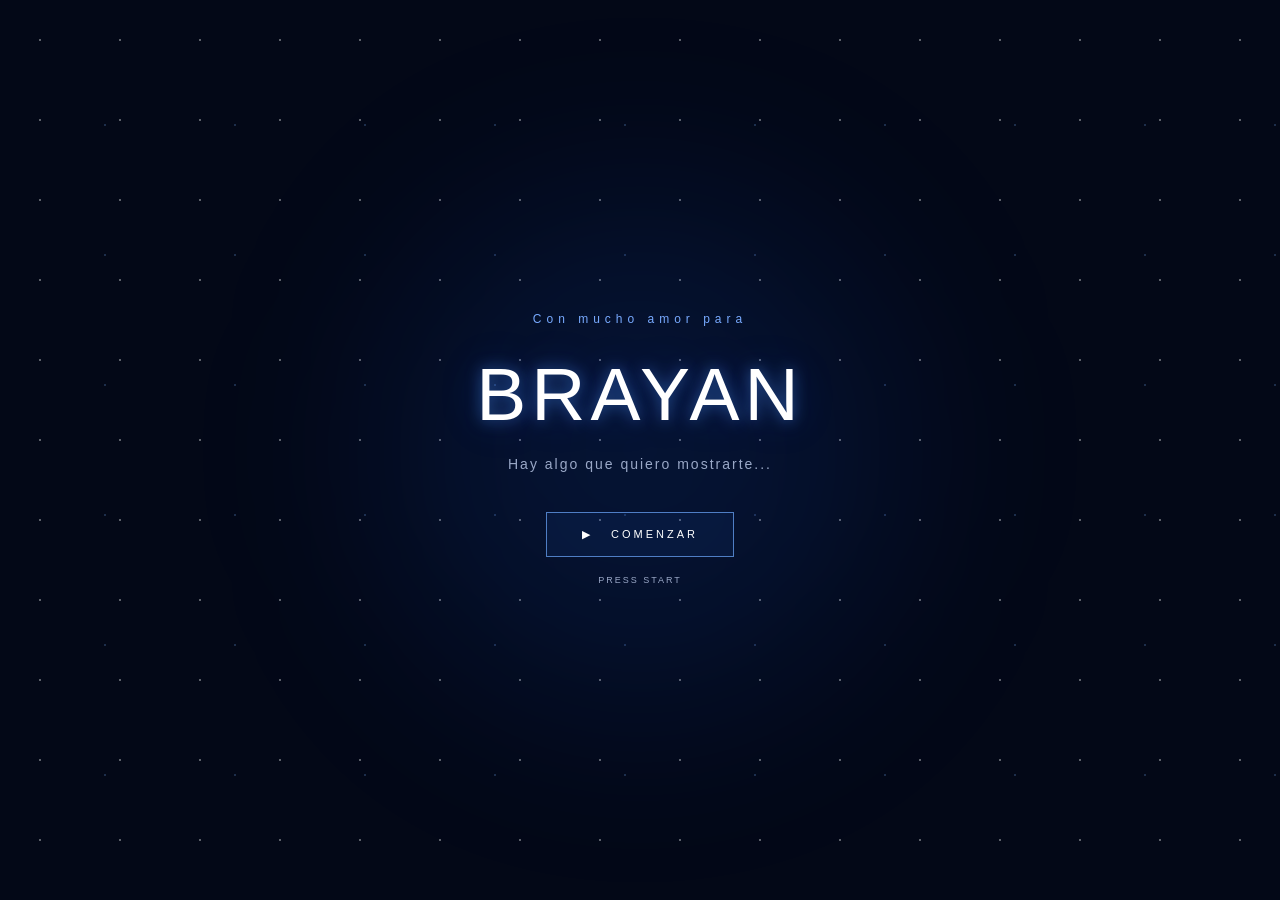
==== index.html @ 2495d336 "Update index.html" ====
<!DOCTYPE html>
<html lang="es">

<head>

    <meta charset="UTF-8">

    <meta
        name="viewport"
        content="width=device-width, initial-scale=1.0"
    >

    <title>Para ti 💙</title>

    <link
        rel="stylesheet"
        href="style.css"
    >

</head>

<body>

    <div class="stars"></div>

    <div class="glow"></div>


    <!-- =========================
         PORTADA
    ========================== -->

    <section
        class="screen"
        id="welcomeScreen"
    >

        <div class="content">

            <div class="date">
                Con mucho amor para 
            </div>

            <h1>
                BRAYAN
            </h1>

            <p class="subtitle">
                Hay algo que quiero mostrarte...
            </p>

            <button
                class="button"
                onclick="startGame()"
            >
                ▶ &nbsp; COMENZAR
            </button>

            <p
                class="subtitle"
                style="
                    margin-top:15px;
                    font-size:9px;
                "
            >
                PRESS START
            </p>

        </div>

    </section>


    <!-- =========================
         CARGANDO
    ========================== -->

    <section
        class="screen hidden"
        id="loadingScreen"
    >

        <div class="content">

            <div class="date">
                03 · 10 · 2026
            </div>

            <p class="subtitle">
                CARGANDO MEMORIA...
            </p>

            <div
                style="
                    width:280px;
                    height:3px;
                    background:#162039;
                    margin:25px auto;
                "
            >

                <div
                    id="progress"
                    style="
                        width:0%;
                        height:100%;
                        background:#6fa8ff;
                        transition:width 2.5s;
                    "
                ></div>

            </div>

            <p
                class="subtitle"
                id="percentage"
            >
                0%
            </p>

        </div>

    </section>


    <!-- =========================
         MENU PRINCIPAL
    ========================== -->

    <section
        class="screen hidden"
        id="menuScreen"
    >

        <div class="content">

            <div class="date">
                ARCHIVO DE NUESTRA HISTORIA
            </div>

            <h2>
                SELECCIONA UNA MEMORIA
            </h2>

            <div class="menu-box">

                <div class="menu-title">
                    MEMORY FILE · 001
                </div>


                <!-- LEVEL 01 -->

                <div
                    class="level unlocked"
                    onclick="openLevel1()"
                >

                    <span class="level-number">
                        ✓ LEVEL 01
                    </span>

                    NUESTRA HISTORIA

                </div>


                <!-- LEVEL 02 -->

                <div
                    class="level unlocked"
                    onclick="openLevel2()"
                >

                    <span class="level-number">
                        ✓ LEVEL 02
                    </span>

                    SOBRE TI

                </div>


                <!-- LEVEL 03 -->

                <div
                    class="level unlocked"
                    onclick="openLevel3()"
                >

                    <span class="level-number">
                        ✓ LEVEL 03
                    </span>

                    NUESTROS RECUERDOS

                </div>


                <!-- LEVEL 04 -->

                <div
                    class="level unlocked"
                    onclick="openLevel4()"
                >

                    <span class="level-number">
                        ✓ LEVEL 04
                    </span>

                    UNA CARTA PARA TI

                </div>


                <!-- LEVEL 05 -->

                <div
                    class="level unlocked"
                    id="level5Button"
                    onclick="openLevel5()"
                >

                    <span class="level-number">
                        🔓 LEVEL 05
                    </span>

                    EASTER EGG

                </div>

            </div>

        </div>

    </section>


    <!-- =========================
         LEVEL CONTENT
    ========================== -->

    <section
        class="screen hidden"
        id="level1"
    >

        <div class="content">

            <div id="memoryContent"></div>

        </div>

    </section>


    <script src="script.js"></script>

</body>

</html>
---- style.css ----
* {
    margin: 0;
    padding: 0;
    box-sizing: border-box;
}

body {
    min-height: 100vh;
    background: #030817;
    color: white;
    font-family: Arial, sans-serif;
    overflow-x: hidden;
}


/* ESTRELLAS */

.stars {
    position: fixed;
    inset: 0;

    background-image:
        radial-gradient(
            circle,
            rgba(255,255,255,0.8) 1px,
            transparent 1px
        ),
        radial-gradient(
            circle,
            rgba(120,180,255,0.5) 1px,
            transparent 1px
        );

    background-size:
        80px 80px,
        130px 130px;

    background-position:
        0 0,
        40px 60px;

    animation:
        starsMove 25s linear infinite;

    opacity: .45;

    z-index: -2;
}

@keyframes starsMove {

    from {
        transform: translateY(0);
    }

    to {
        transform: translateY(80px);
    }

}


/* BRILLO */

.glow {

    position: fixed;

    width: 500px;
    height: 500px;

    border-radius: 50%;

    background:
        rgba(30,100,255,.12);

    filter: blur(100px);

    top: 50%;
    left: 50%;

    transform:
        translate(-50%,-50%);

    z-index: -1;

}


/* PANTALLAS */

.screen {

    min-height: 100vh;

    width: 100%;

    display: flex;

    justify-content: center;

    align-items: center;

    text-align: center;

    padding: 30px 20px;

}


.content {

    width: 100%;

    max-width: 750px;

    animation:
        fadeIn .8s ease;

}


@keyframes fadeIn {

    from {

        opacity: 0;

        transform:
            translateY(20px);

    }

    to {

        opacity: 1;

        transform:
            translateY(0);

    }

}


.hidden {

    display: none !important;

}


/* TEXTOS */

.date {

    font-size: 12px;

    letter-spacing: 5px;

    color: #78aaff;

    margin-bottom: 25px;

}


h1 {

    font-size:
        clamp(40px,9vw,75px);

    font-weight: 300;

    letter-spacing: 5px;

    margin-bottom: 15px;

    text-shadow:

        0 0 15px
        rgba(80,150,255,.5),

        0 0 40px
        rgba(40,100,255,.25);

}


h2 {

    font-size: 28px;

    font-weight: 400;

    letter-spacing: 3px;

    margin-bottom: 15px;

}


.subtitle {

    color: #9aa8c7;

    font-size: 14px;

    letter-spacing: 2px;

    line-height: 1.8;

}


/* BOTONES */

button {

    font-family: inherit;

}


.button {

    display: inline-block;

    padding: 15px 35px;

    margin-top: 35px;

    border:
        1px solid
        rgba(110,170,255,.7);

    background:
        rgba(30,80,160,.12);

    color: white;

    font-size: 11px;

    letter-spacing: 3px;

    cursor: pointer;

    transition: .3s;

}


.button:hover {

    background:
        rgba(50,120,255,.25);

    border-color:
        #8dbbff;

    box-shadow:
        0 0 25px
        rgba(70,140,255,.4);

    transform:
        scale(1.03);

}


/* MENU */

.menu-box {

    max-width: 600px;

    margin: 30px auto;

    border:
        1px solid
        rgba(100,150,220,.25);

    background:
        rgba(5,15,35,.65);

    padding: 25px;

    text-align: left;

}


.menu-title {

    color: #78aaff;

    font-size: 11px;

    letter-spacing: 4px;

    margin-bottom: 25px;

    text-align: center;

}


.level {

    padding: 18px;

    margin-bottom: 10px;

    border:
        1px solid
        rgba(100,150,220,.15);

    color: #dce6fa;

    letter-spacing: 1px;

}


.level.unlocked {

    cursor: pointer;

    transition: .3s;

}


.level.unlocked:hover {

    border-color:
        #78aaff;

    background:
        rgba(40,100,200,.12);

    transform:
        translateX(5px);

}


.locked {

    color:
        #46536d;

}


.level-number {

    color:
        #78aaff;

    font-size: 10px;

    letter-spacing: 2px;

    display: block;

    margin-bottom: 6px;

}


/* MEMORIAS */

.memory-number {

    font-size: 10px;

    color:
        #566d99;

    letter-spacing: 4px;

    margin-bottom: 20px;

}


.memory-date {

    color:
        #78aaff;

    font-size: 11px;

    letter-spacing: 4px;

    margin-bottom: 20px;

}


.memory-title {

    font-size:
        clamp(30px,7vw,52px);

    font-weight: 300;

    letter-spacing: 4px;

    margin-bottom: 25px;

}


.memory-text {

    max-width: 560px;

    margin: auto;

    color:
        #aebbd3;

    line-height: 2;

    font-size: 15px;

}


.memory-highlight {

    color: white;

    font-size: 22px;

    line-height: 1.6;

    margin: 25px auto;

    max-width: 500px;

}


.memory-icon {

    font-size: 50px;

    margin-bottom: 20px;

}


/* VIDEOS */

.memory-video {

    width: 100%;

    max-width: 560px;

    max-height: 500px;

    display: block;

    margin: 30px auto;

    border:
        1px solid
        rgba(100,150,220,.35);

    box-shadow:
        0 0 30px
        rgba(30,100,255,.12);

    background: #000;

}


/* CONTADOR */

.days {

    display: flex;

    justify-content: center;

    gap: 8px;

    flex-wrap: wrap;

    margin: 30px auto;

    max-width: 500px;

}


.day {

    width: 42px;

    height: 42px;

    display: flex;

    align-items: center;

    justify-content: center;

    border:
        1px solid
        #243450;

    color:
        #46536d;

    font-size: 10px;

}


.day.active {

    border-color:
        #78aaff;

    color:
        #9bc4ff;

    box-shadow:
        0 0 12px
        rgba(80,150,255,.25);

}


/* FINAL */

.complete {

    font-size: 12px;

    letter-spacing: 4px;

    color:
        #78aaff;

    margin-bottom: 30px;

}


.big-heart {

    font-size: 55px;

    margin: 25px;

    text-shadow:
        0 0 25px
        rgba(100,160,255,.5);

}


/* INTERFAZ */

.player {

    position: fixed;

    bottom: 20px;

    left: 25px;

    font-size: 9px;

    letter-spacing: 2px;

    color:
        #46536d;

}


.status {

    position: fixed;

    bottom: 20px;

    right: 25px;

    font-size: 9px;

    letter-spacing: 2px;

    color:
        #46536d;

}


/* CELULAR */

@media(max-width:600px) {

    .menu-box {

        padding: 15px;

    }


    .memory-text {

        font-size: 14px;

    }


    .player,
    .status {

        font-size: 7px;

    }


    .memory-video {

        max-height: 420px;

    }

}


/* FOTOS DEL LEVEL 03 */

.memory-photo {
    display: block;
    width: 100%;
    max-width: 500px;
    height: auto;
    margin: 25px auto;
    border-radius: 8px;
    object-fit: contain;
}
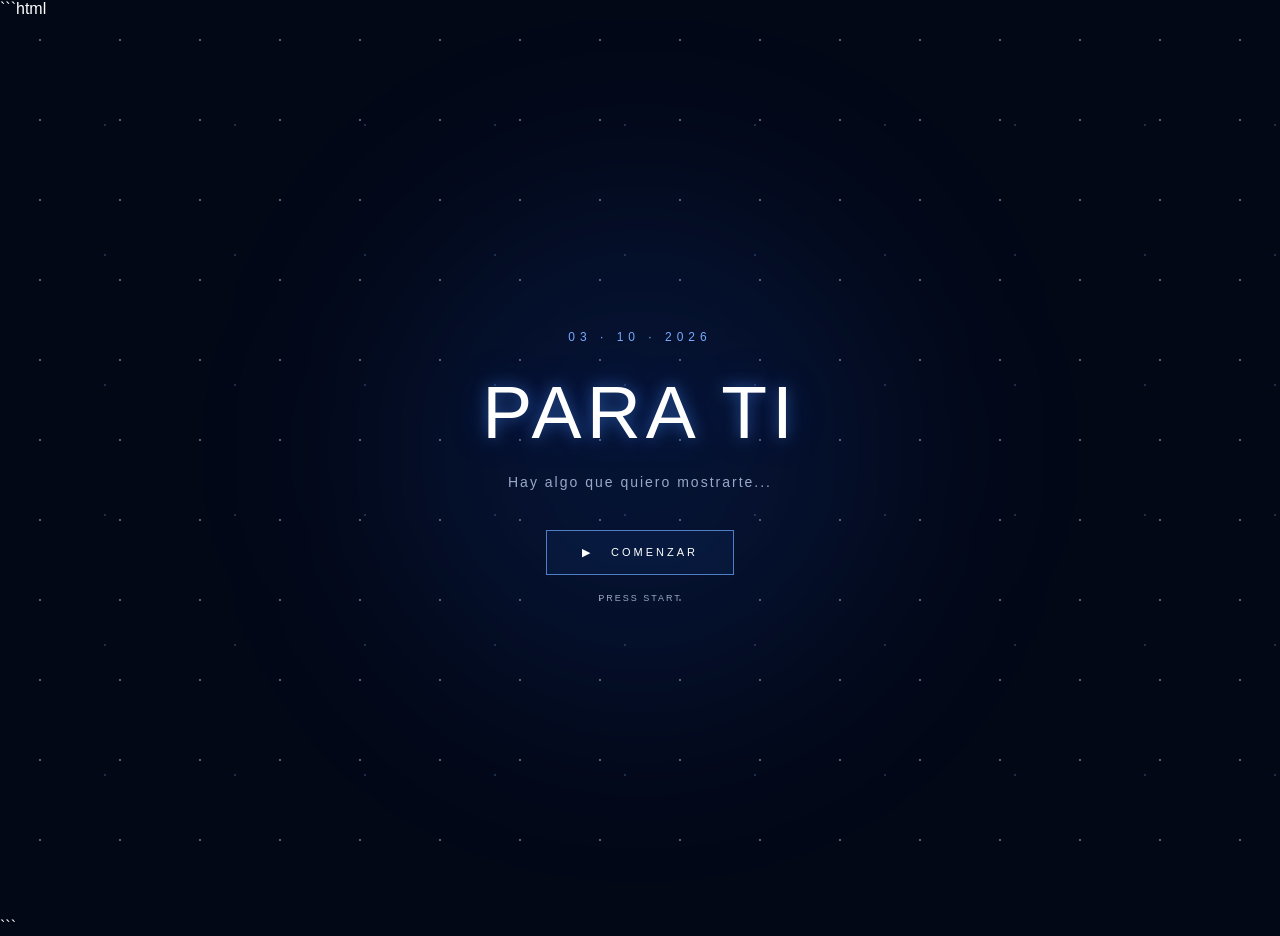
==== commit 72d77b08: "Update index.html" ====
--- a/index.html
+++ b/index.html
@@ -1,3 +1,4 @@
+```html
 <!DOCTYPE html>
 <html lang="es">
 
@@ -13,12 +14,19 @@
     <title>Para ti 💙</title>
 
     <link
+        rel="icon"
+        type="image/png"
+        href="media/corazon%20azul.png"
+    >
+
+    <link
         rel="stylesheet"
         href="style.css"
     >
 
 </head>
 
+
 <body>
 
     <div class="stars"></div>
@@ -38,16 +46,19 @@
         <div class="content">
 
             <div class="date">
-                Con mucho amor para 
-            </div>
+                03 · 10 · 2026
+            </div>
+
 
             <h1>
-                BRAYAN
+                PARA TI
             </h1>
+
 
             <p class="subtitle">
                 Hay algo que quiero mostrarte...
             </p>
+
 
             <button
                 class="button"
@@ -55,6 +66,7 @@
             >
                 ▶ &nbsp; COMENZAR
             </button>
+
 
             <p
                 class="subtitle"
@@ -71,6 +83,7 @@
     </section>
 
 
+
     <!-- =========================
          CARGANDO
     ========================== -->
@@ -86,9 +99,11 @@
                 03 · 10 · 2026
             </div>
 
+
             <p class="subtitle">
                 CARGANDO MEMORIA...
             </p>
+
 
             <div
                 style="
@@ -111,6 +126,7 @@
 
             </div>
 
+
             <p
                 class="subtitle"
                 id="percentage"
@@ -123,6 +139,7 @@
     </section>
 
 
+
     <!-- =========================
          MENU PRINCIPAL
     ========================== -->
@@ -137,11 +154,13 @@
             <div class="date">
                 ARCHIVO DE NUESTRA HISTORIA
             </div>
+
 
             <h2>
                 SELECCIONA UNA MEMORIA
             </h2>
 
+
             <div class="menu-box">
 
                 <div class="menu-title">
@@ -217,8 +236,8 @@
 
                 <div
                     class="level unlocked"
+                    onclick="openLevel5()"
                     id="level5Button"
-                    onclick="openLevel5()"
                 >
 
                     <span class="level-number">
@@ -236,8 +255,9 @@
     </section>
 
 
-    <!-- =========================
-         LEVEL CONTENT
+
+    <!-- =========================
+         CONTENIDO DE LEVELS
     ========================== -->
 
     <section
@@ -254,8 +274,14 @@
     </section>
 
 
+
+    <!-- =========================
+         SCRIPT
+    ========================== -->
+
     <script src="script.js"></script>
 
 </body>
 
 </html>
+```
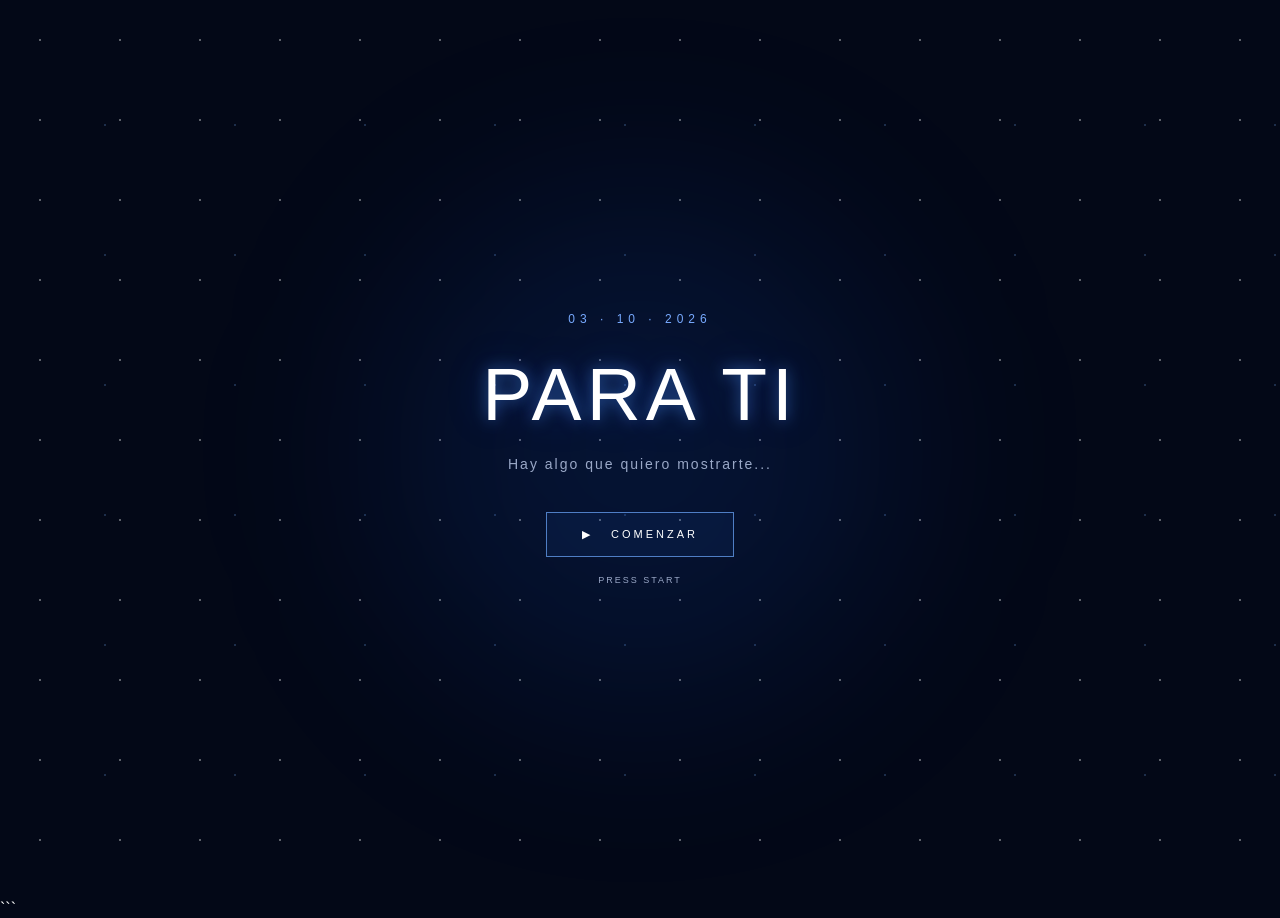
==== commit c9b9957e: "Update index.html" ====
--- a/index.html
+++ b/index.html
@@ -1,4 +1,3 @@
-```html
 <!DOCTYPE html>
 <html lang="es">
 
@@ -16,7 +15,7 @@
     <link
         rel="icon"
         type="image/png"
-        href="media/corazon%20azul.png"
+        href="./media/corazon.png"
     >
 
     <link
@@ -94,11 +93,6 @@
     >
 
         <div class="content">
-
-            <div class="date">
-                03 · 10 · 2026
-            </div>
-
 
             <p class="subtitle">
                 CARGANDO MEMORIA...
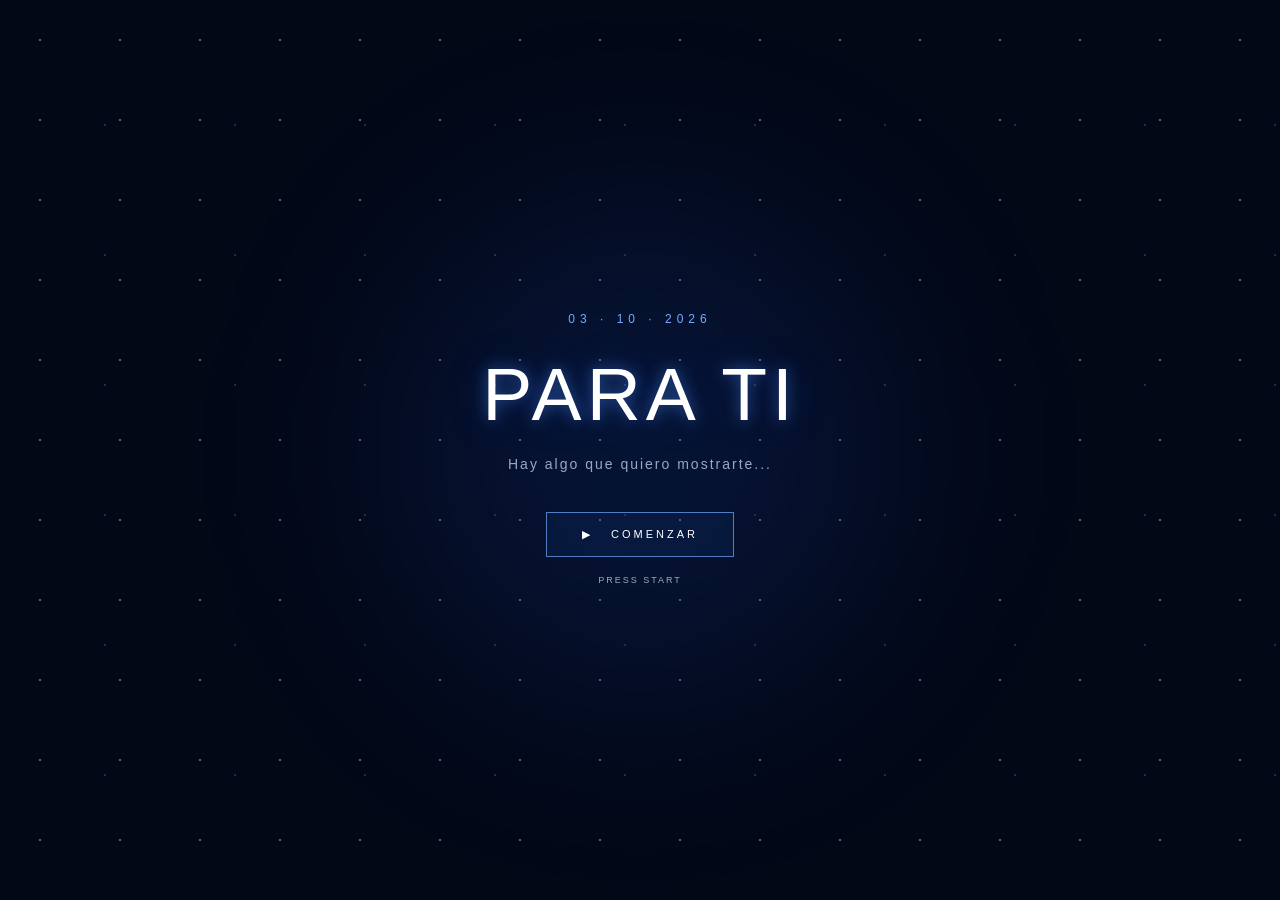
==== commit 63d17d36: "Update index.html" ====
--- a/index.html
+++ b/index.html
@@ -278,4 +278,3 @@
 </body>
 
 </html>
-```
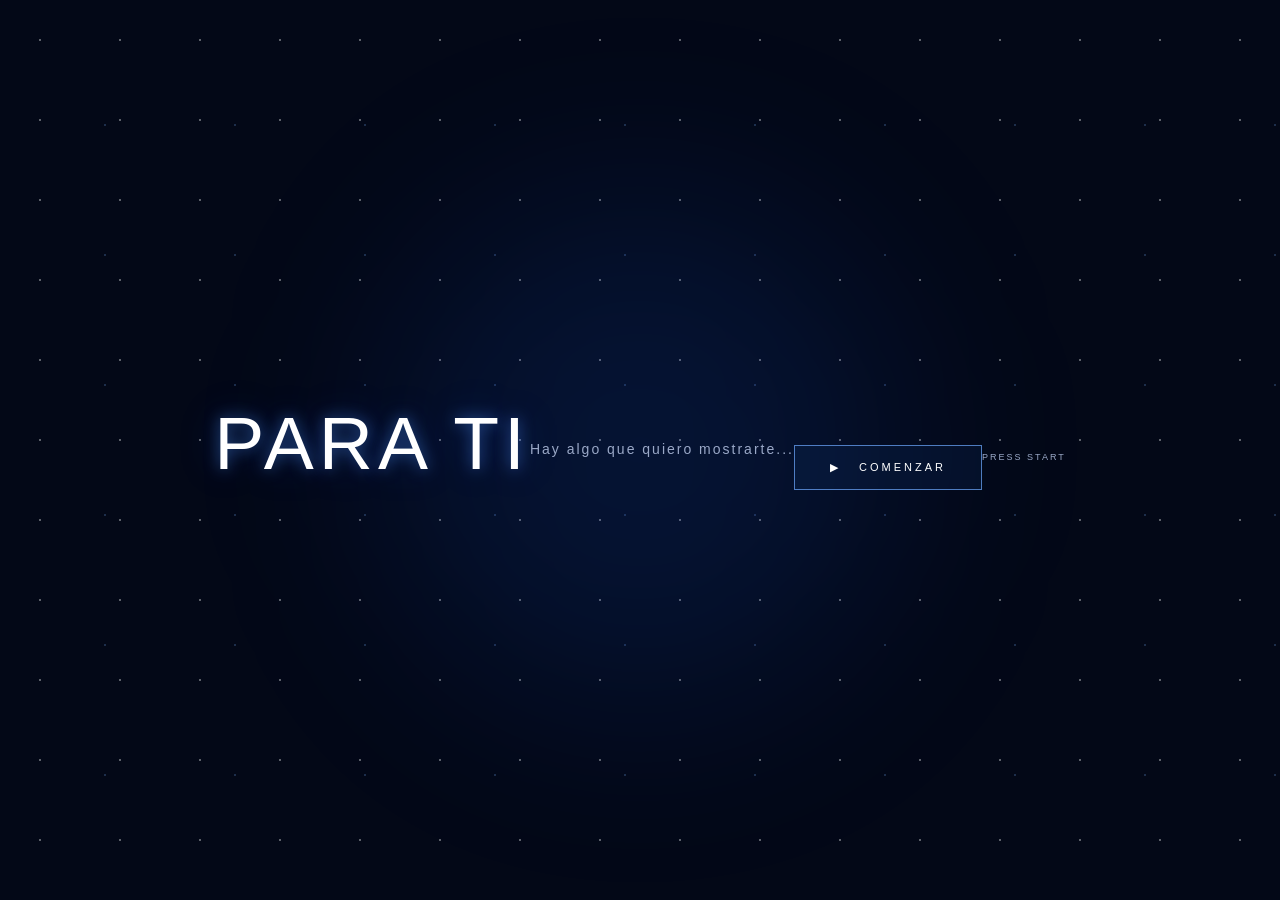
==== commit f7aa5ca2: "Update index.html" ====
--- a/index.html
+++ b/index.html
@@ -41,13 +41,6 @@
         class="screen"
         id="welcomeScreen"
     >
-
-        <div class="content">
-
-            <div class="date">
-                03 · 10 · 2026
-            </div>
-
 
             <h1>
                 PARA TI
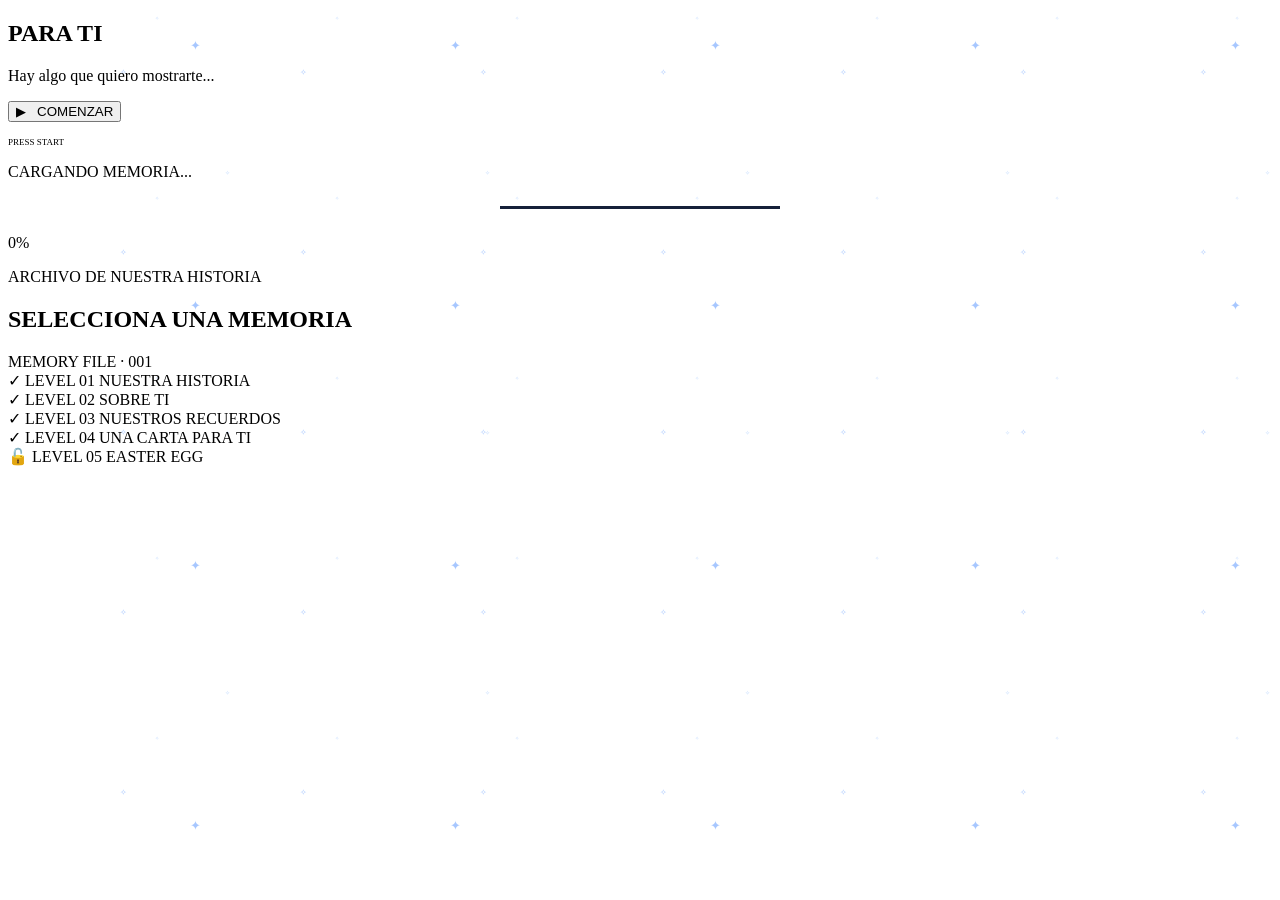
==== commit ef65f9cc: "Update index.html" ====
--- a/index.html
+++ b/index.html
@@ -41,6 +41,8 @@
         class="screen"
         id="welcomeScreen"
     >
+
+        <div class="content">
 
             <h1>
                 PARA TI
--- a/style.css
+++ b/style.css
@@ -1,51 +1,28 @@
-* {
-    margin: 0;
-    padding: 0;
-    box-sizing: border-box;
-}
-
-body {
-    min-height: 100vh;
-    background: #030817;
-    color: white;
-    font-family: Arial, sans-serif;
-    overflow-x: hidden;
-}
-
-
 /* ESTRELLAS */
 
 .stars {
     position: fixed;
     inset: 0;
+    z-index: -2;
+    pointer-events: none;
+    overflow: hidden;
 
     background-image:
-        radial-gradient(
-            circle,
-            rgba(255,255,255,0.8) 1px,
-            transparent 1px
-        ),
-        radial-gradient(
-            circle,
-            rgba(120,180,255,0.5) 1px,
-            transparent 1px
-        );
+        url("data:image/svg+xml,%3Csvg xmlns='http://www.w3.org/2000/svg' width='180' height='180' viewBox='0 0 180 180'%3E%3Ctext x='25' y='35' fill='white' font-size='12'%3E✦%3C/text%3E%3Ctext x='120' y='75' fill='%2378aaff' font-size='8'%3E✧%3C/text%3E%3Ctext x='70' y='145' fill='white' font-size='6'%3E✦%3C/text%3E%3Ctext x='155' y='20' fill='%239bc4ff' font-size='5'%3E✧%3C/text%3E%3C/svg%3E"),
+
+        url("data:image/svg+xml,%3Csvg xmlns='http://www.w3.org/2000/svg' width='260' height='260' viewBox='0 0 260 260'%3E%3Ctext x='40' y='100' fill='white' font-size='7'%3E✧%3C/text%3E%3Ctext x='190' y='50' fill='%2378aaff' font-size='13'%3E✦%3C/text%3E%3Ctext x='130' y='210' fill='white' font-size='9'%3E✦%3C/text%3E%3Ctext x='225' y='175' fill='%239bc4ff' font-size='6'%3E✧%3C/text%3E%3C/svg%3E");
 
     background-size:
-        80px 80px,
-        130px 130px;
+        180px 180px,
+        260px 260px;
 
-    background-position:
-        0 0,
-        40px 60px;
+    animation: starsMove 30s linear infinite;
 
-    animation:
-        starsMove 25s linear infinite;
+    opacity: .65;
+}
 
-    opacity: .45;
 
-    z-index: -2;
-}
+/* MOVIMIENTO DE LAS ESTRELLAS */
 
 @keyframes starsMove {
 
@@ -54,600 +31,7 @@
     }
 
     to {
-        transform: translateY(80px);
+        transform: translateY(180px);
     }
 
 }
-
-
-/* BRILLO */
-
-.glow {
-
-    position: fixed;
-
-    width: 500px;
-    height: 500px;
-
-    border-radius: 50%;
-
-    background:
-        rgba(30,100,255,.12);
-
-    filter: blur(100px);
-
-    top: 50%;
-    left: 50%;
-
-    transform:
-        translate(-50%,-50%);
-
-    z-index: -1;
-
-}
-
-
-/* PANTALLAS */
-
-.screen {
-
-    min-height: 100vh;
-
-    width: 100%;
-
-    display: flex;
-
-    justify-content: center;
-
-    align-items: center;
-
-    text-align: center;
-
-    padding: 30px 20px;
-
-}
-
-
-.content {
-
-    width: 100%;
-
-    max-width: 750px;
-
-    animation:
-        fadeIn .8s ease;
-
-}
-
-
-@keyframes fadeIn {
-
-    from {
-
-        opacity: 0;
-
-        transform:
-            translateY(20px);
-
-    }
-
-    to {
-
-        opacity: 1;
-
-        transform:
-            translateY(0);
-
-    }
-
-}
-
-
-.hidden {
-
-    display: none !important;
-
-}
-
-
-/* TEXTOS */
-
-.date {
-
-    font-size: 12px;
-
-    letter-spacing: 5px;
-
-    color: #78aaff;
-
-    margin-bottom: 25px;
-
-}
-
-
-h1 {
-
-    font-size:
-        clamp(40px,9vw,75px);
-
-    font-weight: 300;
-
-    letter-spacing: 5px;
-
-    margin-bottom: 15px;
-
-    text-shadow:
-
-        0 0 15px
-        rgba(80,150,255,.5),
-
-        0 0 40px
-        rgba(40,100,255,.25);
-
-}
-
-
-h2 {
-
-    font-size: 28px;
-
-    font-weight: 400;
-
-    letter-spacing: 3px;
-
-    margin-bottom: 15px;
-
-}
-
-
-.subtitle {
-
-    color: #9aa8c7;
-
-    font-size: 14px;
-
-    letter-spacing: 2px;
-
-    line-height: 1.8;
-
-}
-
-
-/* BOTONES */
-
-button {
-
-    font-family: inherit;
-
-}
-
-
-.button {
-
-    display: inline-block;
-
-    padding: 15px 35px;
-
-    margin-top: 35px;
-
-    border:
-        1px solid
-        rgba(110,170,255,.7);
-
-    background:
-        rgba(30,80,160,.12);
-
-    color: white;
-
-    font-size: 11px;
-
-    letter-spacing: 3px;
-
-    cursor: pointer;
-
-    transition: .3s;
-
-}
-
-
-.button:hover {
-
-    background:
-        rgba(50,120,255,.25);
-
-    border-color:
-        #8dbbff;
-
-    box-shadow:
-        0 0 25px
-        rgba(70,140,255,.4);
-
-    transform:
-        scale(1.03);
-
-}
-
-
-/* MENU */
-
-.menu-box {
-
-    max-width: 600px;
-
-    margin: 30px auto;
-
-    border:
-        1px solid
-        rgba(100,150,220,.25);
-
-    background:
-        rgba(5,15,35,.65);
-
-    padding: 25px;
-
-    text-align: left;
-
-}
-
-
-.menu-title {
-
-    color: #78aaff;
-
-    font-size: 11px;
-
-    letter-spacing: 4px;
-
-    margin-bottom: 25px;
-
-    text-align: center;
-
-}
-
-
-.level {
-
-    padding: 18px;
-
-    margin-bottom: 10px;
-
-    border:
-        1px solid
-        rgba(100,150,220,.15);
-
-    color: #dce6fa;
-
-    letter-spacing: 1px;
-
-}
-
-
-.level.unlocked {
-
-    cursor: pointer;
-
-    transition: .3s;
-
-}
-
-
-.level.unlocked:hover {
-
-    border-color:
-        #78aaff;
-
-    background:
-        rgba(40,100,200,.12);
-
-    transform:
-        translateX(5px);
-
-}
-
-
-.locked {
-
-    color:
-        #46536d;
-
-}
-
-
-.level-number {
-
-    color:
-        #78aaff;
-
-    font-size: 10px;
-
-    letter-spacing: 2px;
-
-    display: block;
-
-    margin-bottom: 6px;
-
-}
-
-
-/* MEMORIAS */
-
-.memory-number {
-
-    font-size: 10px;
-
-    color:
-        #566d99;
-
-    letter-spacing: 4px;
-
-    margin-bottom: 20px;
-
-}
-
-
-.memory-date {
-
-    color:
-        #78aaff;
-
-    font-size: 11px;
-
-    letter-spacing: 4px;
-
-    margin-bottom: 20px;
-
-}
-
-
-.memory-title {
-
-    font-size:
-        clamp(30px,7vw,52px);
-
-    font-weight: 300;
-
-    letter-spacing: 4px;
-
-    margin-bottom: 25px;
-
-}
-
-
-.memory-text {
-
-    max-width: 560px;
-
-    margin: auto;
-
-    color:
-        #aebbd3;
-
-    line-height: 2;
-
-    font-size: 15px;
-
-}
-
-
-.memory-highlight {
-
-    color: white;
-
-    font-size: 22px;
-
-    line-height: 1.6;
-
-    margin: 25px auto;
-
-    max-width: 500px;
-
-}
-
-
-.memory-icon {
-
-    font-size: 50px;
-
-    margin-bottom: 20px;
-
-}
-
-
-/* VIDEOS */
-
-.memory-video {
-
-    width: 100%;
-
-    max-width: 560px;
-
-    max-height: 500px;
-
-    display: block;
-
-    margin: 30px auto;
-
-    border:
-        1px solid
-        rgba(100,150,220,.35);
-
-    box-shadow:
-        0 0 30px
-        rgba(30,100,255,.12);
-
-    background: #000;
-
-}
-
-
-/* CONTADOR */
-
-.days {
-
-    display: flex;
-
-    justify-content: center;
-
-    gap: 8px;
-
-    flex-wrap: wrap;
-
-    margin: 30px auto;
-
-    max-width: 500px;
-
-}
-
-
-.day {
-
-    width: 42px;
-
-    height: 42px;
-
-    display: flex;
-
-    align-items: center;
-
-    justify-content: center;
-
-    border:
-        1px solid
-        #243450;
-
-    color:
-        #46536d;
-
-    font-size: 10px;
-
-}
-
-
-.day.active {
-
-    border-color:
-        #78aaff;
-
-    color:
-        #9bc4ff;
-
-    box-shadow:
-        0 0 12px
-        rgba(80,150,255,.25);
-
-}
-
-
-/* FINAL */
-
-.complete {
-
-    font-size: 12px;
-
-    letter-spacing: 4px;
-
-    color:
-        #78aaff;
-
-    margin-bottom: 30px;
-
-}
-
-
-.big-heart {
-
-    font-size: 55px;
-
-    margin: 25px;
-
-    text-shadow:
-        0 0 25px
-        rgba(100,160,255,.5);
-
-}
-
-
-/* INTERFAZ */
-
-.player {
-
-    position: fixed;
-
-    bottom: 20px;
-
-    left: 25px;
-
-    font-size: 9px;
-
-    letter-spacing: 2px;
-
-    color:
-        #46536d;
-
-}
-
-
-.status {
-
-    position: fixed;
-
-    bottom: 20px;
-
-    right: 25px;
-
-    font-size: 9px;
-
-    letter-spacing: 2px;
-
-    color:
-        #46536d;
-
-}
-
-
-/* CELULAR */
-
-@media(max-width:600px) {
-
-    .menu-box {
-
-        padding: 15px;
-
-    }
-
-
-    .memory-text {
-
-        font-size: 14px;
-
-    }
-
-
-    .player,
-    .status {
-
-        font-size: 7px;
-
-    }
-
-
-    .memory-video {
-
-        max-height: 420px;
-
-    }
-
-}
-
-
-/* FOTOS DEL LEVEL 03 */
-
-.memory-photo {
-    display: block;
-    width: 100%;
-    max-width: 500px;
-    height: auto;
-    margin: 25px auto;
-    border-radius: 8px;
-    object-fit: contain;
-}
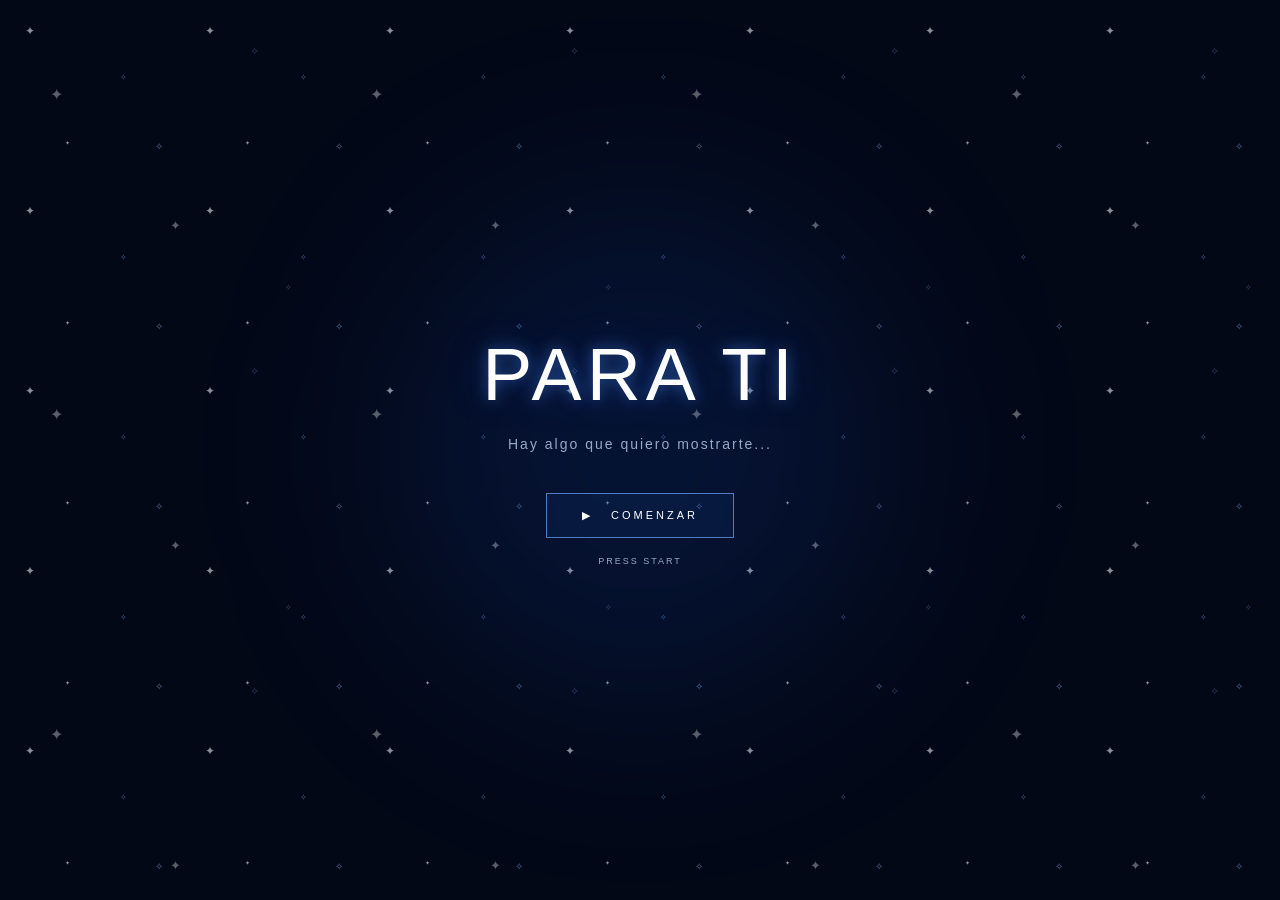
==== commit ca415206: "Update index.html" ====
--- a/index.html
+++ b/index.html
@@ -10,7 +10,7 @@
         content="width=device-width, initial-scale=1.0"
     >
 
-    <title>Para ti 💙</title>
+    <title>Para ti</title>
 
     <link
         rel="icon"
--- a/style.css
+++ b/style.css
@@ -1,30 +1,83 @@
-/* ESTRELLAS */
+* {
+    margin: 0;
+    padding: 0;
+    box-sizing: border-box;
+}
+
+
+body {
+    min-height: 100vh;
+    background: #030817;
+    color: white;
+    font-family: Arial, sans-serif;
+    overflow-x: hidden;
+}
+
+
+/* =========================
+   ESTRELLAS
+========================== */
 
 .stars {
     position: fixed;
     inset: 0;
+
+    width: 100%;
+    height: 100%;
+
+    overflow: hidden;
+
+    pointer-events: none;
+
     z-index: -2;
-    pointer-events: none;
-    overflow: hidden;
+}
+
+
+/* ESTRELLAS PEQUEÑAS */
+
+.stars::before {
+    content: "";
+
+    position: absolute;
+
+    inset: 0;
 
     background-image:
-        url("data:image/svg+xml,%3Csvg xmlns='http://www.w3.org/2000/svg' width='180' height='180' viewBox='0 0 180 180'%3E%3Ctext x='25' y='35' fill='white' font-size='12'%3E✦%3C/text%3E%3Ctext x='120' y='75' fill='%2378aaff' font-size='8'%3E✧%3C/text%3E%3Ctext x='70' y='145' fill='white' font-size='6'%3E✦%3C/text%3E%3Ctext x='155' y='20' fill='%239bc4ff' font-size='5'%3E✧%3C/text%3E%3C/svg%3E"),
-
-        url("data:image/svg+xml,%3Csvg xmlns='http://www.w3.org/2000/svg' width='260' height='260' viewBox='0 0 260 260'%3E%3Ctext x='40' y='100' fill='white' font-size='7'%3E✧%3C/text%3E%3Ctext x='190' y='50' fill='%2378aaff' font-size='13'%3E✦%3C/text%3E%3Ctext x='130' y='210' fill='white' font-size='9'%3E✦%3C/text%3E%3Ctext x='225' y='175' fill='%239bc4ff' font-size='6'%3E✧%3C/text%3E%3C/svg%3E");
-
-    background-size:
-        180px 180px,
-        260px 260px;
-
-    animation: starsMove 30s linear infinite;
-
-    opacity: .65;
-}
-
-
-/* MOVIMIENTO DE LAS ESTRELLAS */
-
-@keyframes starsMove {
+        url("data:image/svg+xml,%3Csvg xmlns='http://www.w3.org/2000/svg' width='180' height='180' viewBox='0 0 180 180'%3E%3Ctext x='25' y='35' fill='%23ffffff' font-size='12'%3E✦%3C/text%3E%3Ctext x='120' y='80' fill='%2378aaff' font-size='8'%3E✧%3C/text%3E%3Ctext x='65' y='145' fill='%23ffffff' font-size='6'%3E✦%3C/text%3E%3Ctext x='155' y='150' fill='%239bc4ff' font-size='10'%3E✧%3C/text%3E%3C/svg%3E");
+
+    background-size: 180px 180px;
+
+    opacity: .55;
+
+    animation:
+        starsFloat 30s linear infinite;
+}
+
+
+/* ESTRELLAS MEDIANAS */
+
+.stars::after {
+    content: "";
+
+    position: absolute;
+
+    inset: 0;
+
+    background-image:
+        url("data:image/svg+xml,%3Csvg xmlns='http://www.w3.org/2000/svg' width='320' height='320' viewBox='0 0 320 320'%3E%3Ctext x='50' y='100' fill='%23ffffff' font-size='16'%3E✦%3C/text%3E%3Ctext x='250' y='55' fill='%2378aaff' font-size='11'%3E✧%3C/text%3E%3Ctext x='170' y='230' fill='%23ffffff' font-size='13'%3E✦%3C/text%3E%3Ctext x='285' y='290' fill='%239bc4ff' font-size='8'%3E✧%3C/text%3E%3C/svg%3E");
+
+    background-size: 320px 320px;
+
+    opacity: .35;
+
+    animation:
+        starsFloatReverse 45s linear infinite;
+}
+
+
+/* MOVIMIENTO */
+
+@keyframes starsFloat {
 
     from {
         transform: translateY(0);
@@ -35,3 +88,641 @@
     }
 
 }
+
+
+@keyframes starsFloatReverse {
+
+    from {
+        transform: translateY(0);
+    }
+
+    to {
+        transform: translateY(-320px);
+    }
+
+}
+
+
+/* =========================
+   BRILLO
+========================== */
+
+.glow {
+
+    position: fixed;
+
+    width: 500px;
+    height: 500px;
+
+    border-radius: 50%;
+
+    background:
+        rgba(30,100,255,.12);
+
+    filter: blur(100px);
+
+    top: 50%;
+    left: 50%;
+
+    transform:
+        translate(-50%,-50%);
+
+    z-index: -1;
+
+}
+
+
+/* =========================
+   PANTALLAS
+========================== */
+
+.screen {
+
+    min-height: 100vh;
+
+    width: 100%;
+
+    display: flex;
+
+    justify-content: center;
+
+    align-items: center;
+
+    text-align: center;
+
+    padding: 30px 20px;
+
+}
+
+
+.content {
+
+    width: 100%;
+
+    max-width: 750px;
+
+    animation:
+        fadeIn .8s ease;
+
+}
+
+
+@keyframes fadeIn {
+
+    from {
+
+        opacity: 0;
+
+        transform:
+            translateY(20px);
+
+    }
+
+    to {
+
+        opacity: 1;
+
+        transform:
+            translateY(0);
+
+    }
+
+}
+
+
+.hidden {
+
+    display: none !important;
+
+}
+
+
+/* =========================
+   TEXTOS
+========================== */
+
+.date {
+
+    font-size: 12px;
+
+    letter-spacing: 5px;
+
+    color: #78aaff;
+
+    margin-bottom: 25px;
+
+}
+
+
+h1 {
+
+    font-size:
+        clamp(40px,9vw,75px);
+
+    font-weight: 300;
+
+    letter-spacing: 5px;
+
+    margin-bottom: 15px;
+
+    text-shadow:
+
+        0 0 15px
+        rgba(80,150,255,.5),
+
+        0 0 40px
+        rgba(40,100,255,.25);
+
+}
+
+
+h2 {
+
+    font-size: 28px;
+
+    font-weight: 400;
+
+    letter-spacing: 3px;
+
+    margin-bottom: 15px;
+
+}
+
+
+.subtitle {
+
+    color: #9aa8c7;
+
+    font-size: 14px;
+
+    letter-spacing: 2px;
+
+    line-height: 1.8;
+
+}
+
+
+/* =========================
+   BOTONES
+========================== */
+
+button {
+
+    font-family: inherit;
+
+}
+
+
+.button {
+
+    display: inline-block;
+
+    padding: 15px 35px;
+
+    margin-top: 35px;
+
+    border:
+        1px solid
+        rgba(110,170,255,.7);
+
+    background:
+        rgba(30,80,160,.12);
+
+    color: white;
+
+    font-size: 11px;
+
+    letter-spacing: 3px;
+
+    cursor: pointer;
+
+    transition: .3s;
+
+}
+
+
+.button:hover {
+
+    background:
+        rgba(50,120,255,.25);
+
+    border-color:
+        #8dbbff;
+
+    box-shadow:
+        0 0 25px
+        rgba(70,140,255,.4);
+
+    transform:
+        scale(1.03);
+
+}
+
+
+/* =========================
+   MENU
+========================== */
+
+.menu-box {
+
+    max-width: 600px;
+
+    margin: 30px auto;
+
+    border:
+        1px solid
+        rgba(100,150,220,.25);
+
+    background:
+        rgba(5,15,35,.65);
+
+    padding: 25px;
+
+    text-align: left;
+
+}
+
+
+.menu-title {
+
+    color: #78aaff;
+
+    font-size: 11px;
+
+    letter-spacing: 4px;
+
+    margin-bottom: 25px;
+
+    text-align: center;
+
+}
+
+
+.level {
+
+    padding: 18px;
+
+    margin-bottom: 10px;
+
+    border:
+        1px solid
+        rgba(100,150,220,.15);
+
+    color: #dce6fa;
+
+    letter-spacing: 1px;
+
+}
+
+
+.level.unlocked {
+
+    cursor: pointer;
+
+    transition: .3s;
+
+}
+
+
+.level.unlocked:hover {
+
+    border-color:
+        #78aaff;
+
+    background:
+        rgba(40,100,200,.12);
+
+    transform:
+        translateX(5px);
+
+}
+
+
+.locked {
+
+    color:
+        #46536d;
+
+}
+
+
+.level-number {
+
+    color:
+        #78aaff;
+
+    font-size: 10px;
+
+    letter-spacing: 2px;
+
+    display: block;
+
+    margin-bottom: 6px;
+
+}
+
+
+/* =========================
+   MEMORIAS
+========================== */
+
+.memory-number {
+
+    font-size: 10px;
+
+    color:
+        #566d99;
+
+    letter-spacing: 4px;
+
+    margin-bottom: 20px;
+
+}
+
+
+.memory-date {
+
+    color:
+        #78aaff;
+
+    font-size: 11px;
+
+    letter-spacing: 4px;
+
+    margin-bottom: 20px;
+
+}
+
+
+.memory-title {
+
+    font-size:
+        clamp(30px,7vw,52px);
+
+    font-weight: 300;
+
+    letter-spacing: 4px;
+
+    margin-bottom: 25px;
+
+}
+
+
+.memory-text {
+
+    max-width: 560px;
+
+    margin: auto;
+
+    color:
+        #aebbd3;
+
+    line-height: 2;
+
+    font-size: 15px;
+
+}
+
+
+.memory-highlight {
+
+    color: white;
+
+    font-size: 22px;
+
+    line-height: 1.6;
+
+    margin: 25px auto;
+
+    max-width: 500px;
+
+}
+
+
+.memory-icon {
+
+    font-size: 50px;
+
+    margin-bottom: 20px;
+
+}
+
+
+/* =========================
+   VIDEOS
+========================== */
+
+.memory-video {
+
+    width: 100%;
+
+    max-width: 560px;
+
+    max-height: 500px;
+
+    display: block;
+
+    margin: 30px auto;
+
+    border:
+        1px solid
+        rgba(100,150,220,.35);
+
+    box-shadow:
+        0 0 30px
+        rgba(30,100,255,.12);
+
+    background: #000;
+
+}
+
+
+/* =========================
+   CONTADOR
+========================== */
+
+.days {
+
+    display: flex;
+
+    justify-content: center;
+
+    gap: 8px;
+
+    flex-wrap: wrap;
+
+    margin: 30px auto;
+
+    max-width: 500px;
+
+}
+
+
+.day {
+
+    width: 42px;
+
+    height: 42px;
+
+    display: flex;
+
+    align-items: center;
+
+    justify-content: center;
+
+    border:
+        1px solid
+        #243450;
+
+    color:
+        #46536d;
+
+    font-size: 10px;
+
+}
+
+
+.day.active {
+
+    border-color:
+        #78aaff;
+
+    color:
+        #9bc4ff;
+
+    box-shadow:
+        0 0 12px
+        rgba(80,150,255,.25);
+
+}
+
+
+/* =========================
+   FINAL
+========================== */
+
+.complete {
+
+    font-size: 12px;
+
+    letter-spacing: 4px;
+
+    color:
+        #78aaff;
+
+    margin-bottom: 30px;
+
+}
+
+
+.big-heart {
+
+    font-size: 55px;
+
+    margin: 25px;
+
+    text-shadow:
+        0 0 25px
+        rgba(100,160,255,.5);
+
+}
+
+
+/* =========================
+   INTERFAZ
+========================== */
+
+.player {
+
+    position: fixed;
+
+    bottom: 20px;
+
+    left: 25px;
+
+    font-size: 9px;
+
+    letter-spacing: 2px;
+
+    color:
+        #46536d;
+
+}
+
+
+.status {
+
+    position: fixed;
+
+    bottom: 20px;
+
+    right: 25px;
+
+    font-size: 9px;
+
+    letter-spacing: 2px;
+
+    color:
+        #46536d;
+
+}
+
+
+/* =========================
+   FOTOS DEL LEVEL 03
+========================== */
+
+.memory-photo {
+
+    display: block;
+
+    width: 100%;
+
+    max-width: 500px;
+
+    height: auto;
+
+    margin: 25px auto;
+
+    border-radius: 8px;
+
+    object-fit: contain;
+
+}
+
+
+/* =========================
+   CELULAR
+========================== */
+
+@media(max-width:600px) {
+
+    .menu-box {
+
+        padding: 15px;
+
+    }
+
+
+    .memory-text {
+
+        font-size: 14px;
+
+    }
+
+
+    .player,
+    .status {
+
+        font-size: 7px;
+
+    }
+
+
+    .memory-video {
+
+        max-height: 420px;
+
+    }
+
+}
